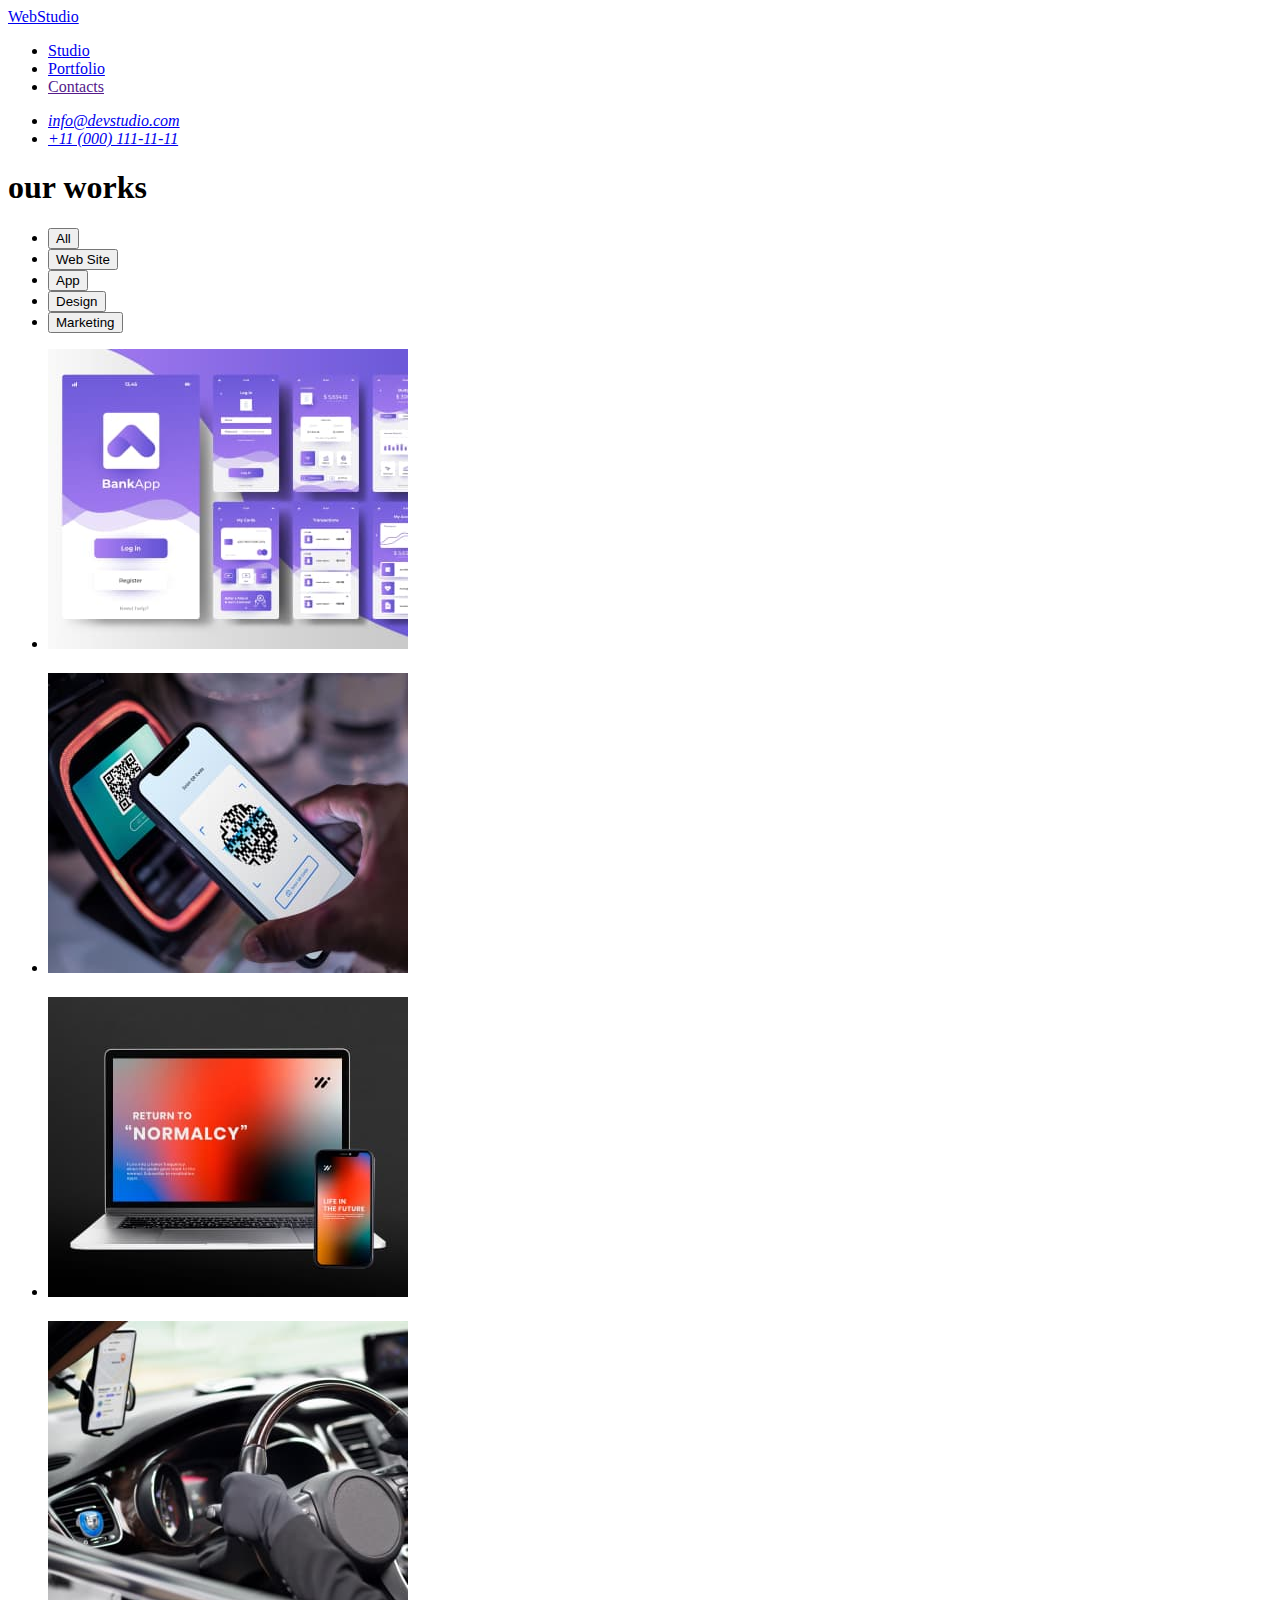
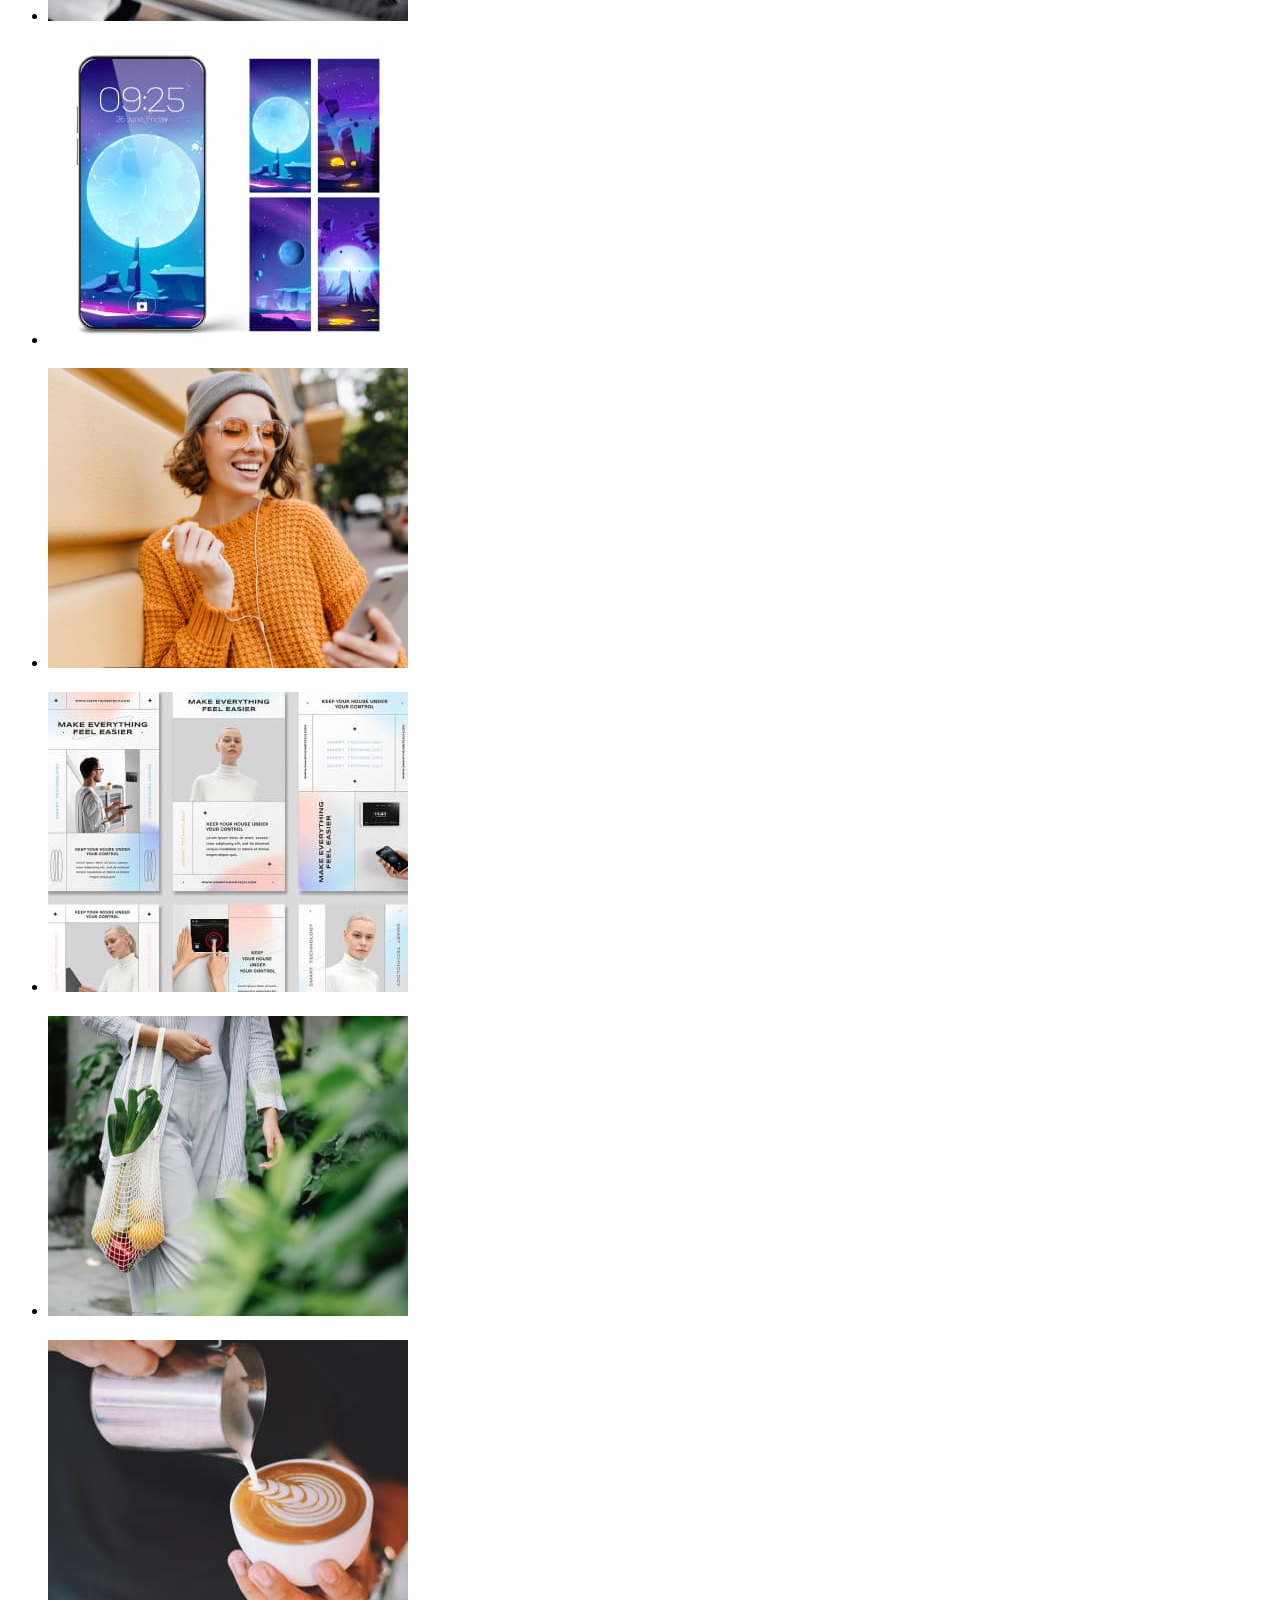
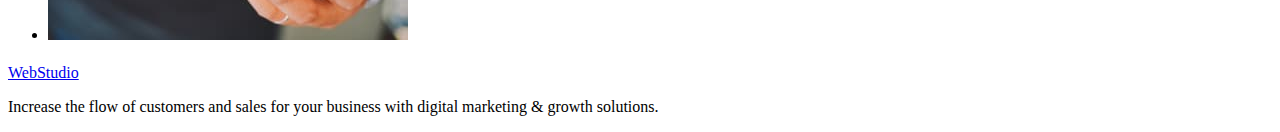
==== portfolio.html @ 886f60c4 "homework2start" ====
<!DOCTYPE html>
<html lang="en">
  <head>
    <meta charset="UTF-8" />
    <meta http-equiv="X-UA-Compatible" content="IE=edge" />
    <meta name="viewport" content="width=device-width, initial-scale=1.0" />
    <link rel="stylesheet" href="./css/styles.css">
    <title>Portfolio</title>
  </head>
  <body>
    <header>
      <nav>
        <a href="./index.html">WebStudio</a>
        <ul>
          <li>
            <a href="./index.html">Studio</a>
          </li>
          <li>
            <a href="./portfolio.html">Portfolio</a>
          </li>
          <li>
            <a href="">Contacts</a>
          </li>
        </ul>
      </nav>
      <address>
        <ul>
          <li><a href="mailto:info@devstudio.com">info@devstudio.com</a></li>
          <li><a href="tel:+110001111111">+11 (000) 111-11-11</a></li>
        </ul>
      </address>
    </header>
    <main>
        <section>
            <h1>our works</h1>
            <ul>
            <li><button type="button">All</button></li>
            <li><button type="button">Web Site</button></li>
            <li><button type="button">App</button></li>
            <li><button type="button">Design</button></li>
            <li><button type="button">Marketing</button></li>
            </ul>
            <ul>
            <li>
                
                   <img src="./images/portfolio1.jpg" alt="">
                <h2></h2>
                <p></p>

            </li>
            <li>
                   <img src="./images/portfolio2.jpg" alt="">
                <h2></h2>
                <p></p>

            </li>
            <li>
                 <img src="./images/portfolio3.jpg" alt="">
                <h2></h2>
                <p></p>
            </li>
            <li>
                 <img src="./images/portfolio4.jpg" alt="">
                <h2></h2>
                <p></p>
                        </li>
            <li>
                 <img src="./images/portfolio5.jpg" alt="">
                <h2></h2>
                <p></p>
                        </li>
            <li>
                 <img src="./images/portfolio6.jpg" alt="">
                <h2></h2>
                <p></p>
            </li>
            <li>
                 <img src="./images/portfolio7.jpg" alt="">
                <h2></h2>
                <p></p>
            </li>
            <li>
                 <img src="./images/portfolio8.jpg" alt="">
                <h2></h2>
                <p></p>
            </li>
            <li>
                <img src="./images/portfolio9.jpg" alt="">
               <h2></h2>
               <p></p>
           </li>
            </ul>
        </section>
    </main>
    <footer>
      <a href="./index.html">WebStudio</a>
      <p>
        Increase the flow of customers and sales for your business with digital
        marketing & growth solutions.
      </p>
    </footer>
  </body>
</html>
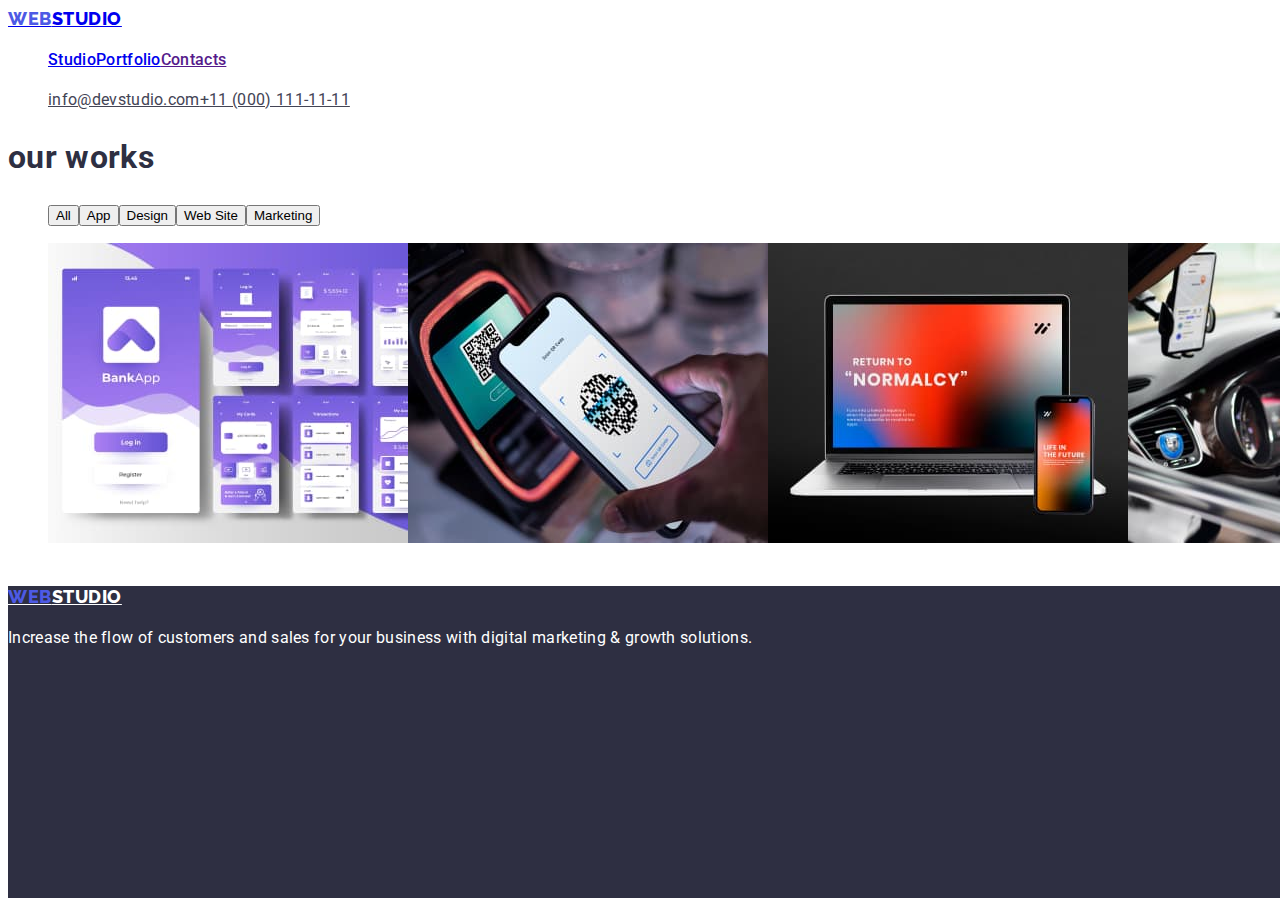
==== commit 019bedae: "homework2middle" ====
--- a/portfolio.html
+++ b/portfolio.html
@@ -4,13 +4,17 @@
     <meta charset="UTF-8" />
     <meta http-equiv="X-UA-Compatible" content="IE=edge" />
     <meta name="viewport" content="width=device-width, initial-scale=1.0" />
+    <link rel="preconnect" href="https://fonts.googleapis.com">
+<link rel="preconnect" href="https://fonts.gstatic.com" crossorigin>
+<link href="https://fonts.googleapis.com/css2?family=Raleway:wght@800&family=Roboto:wght@400;500;700&display=swap" rel="stylesheet">
     <link rel="stylesheet" href="./css/styles.css">
+    
     <title>Portfolio</title>
   </head>
   <body>
     <header>
-      <nav>
-        <a href="./index.html">WebStudio</a>
+      <nav class="nav-container">
+        <a class="nav-logo" href="./index.html"><span>Web</span>Studio</a>
         <ul>
           <li>
             <a href="./index.html">Studio</a>
@@ -23,77 +27,77 @@
           </li>
         </ul>
       </nav>
-      <address>
+      <address class="adress">
         <ul>
-          <li><a href="mailto:info@devstudio.com">info@devstudio.com</a></li>
-          <li><a href="tel:+110001111111">+11 (000) 111-11-11</a></li>
+          <li><a class="address-contacts" href="mailto:info@devstudio.com">info@devstudio.com</a></li>
+          <li><a class="address-contacts" href="tel:+110001111111">+11 (000) 111-11-11</a></li>
         </ul>
       </address>
     </header>
     <main>
-        <section>
-            <h1>our works</h1>
+        <section class="section-container">
+            <h1 class="section-title">our works</h1>
             <ul>
-            <li><button type="button">All</button></li>
-            <li><button type="button">Web Site</button></li>
-            <li><button type="button">App</button></li>
-            <li><button type="button">Design</button></li>
-            <li><button type="button">Marketing</button></li>
+            <li><button type="button" class="section-button">All</button></li>
+            <li><button type="button" class="section-button">App</button></li>
+            <li><button type="button" class="section-button">Design</button></li>
+            <li><button type="button" class="section-button">Web Site</button></li>
+            <li><button type="button" class="section-button">Marketing</button></li>
             </ul>
-            <ul>
-            <li>
+            <ul class="section-list">
+            <li class="section-item">
                 
-                   <img src="./images/portfolio1.jpg" alt="">
+                   <img src="./images/portfolio1.jpg" alt="" width="360">
                 <h2></h2>
                 <p></p>
 
             </li>
-            <li>
-                   <img src="./images/portfolio2.jpg" alt="">
+            <li class="section-item">
+                   <img src="./images/portfolio2.jpg" alt="" width="360">
                 <h2></h2>
                 <p></p>
 
             </li>
-            <li>
-                 <img src="./images/portfolio3.jpg" alt="">
+            <li class="section-item">
+                 <img src="./images/portfolio3.jpg" alt="" width="360">
                 <h2></h2>
                 <p></p>
             </li>
-            <li>
-                 <img src="./images/portfolio4.jpg" alt="">
+            <li class="section-item">
+                 <img src="./images/portfolio4.jpg" alt="" width="360">
                 <h2></h2>
                 <p></p>
                         </li>
-            <li>
-                 <img src="./images/portfolio5.jpg" alt="">
+            <li class="section-item">
+                 <img src="./images/portfolio5.jpg" alt="" width="360">
                 <h2></h2>
                 <p></p>
                         </li>
-            <li>
-                 <img src="./images/portfolio6.jpg" alt="">
+            <li class="section-item">
+                 <img src="./images/portfolio6.jpg" alt="" width="360">
                 <h2></h2>
                 <p></p>
             </li>
-            <li>
-                 <img src="./images/portfolio7.jpg" alt="">
+            <li class="section-item">
+                 <img src="./images/portfolio7.jpg" alt="" width="360">
                 <h2></h2>
                 <p></p>
             </li>
-            <li>
-                 <img src="./images/portfolio8.jpg" alt="">
+            <li class="section-item">
+                 <img src="./images/portfolio8.jpg" alt="" width="360">
                 <h2></h2>
                 <p></p>
             </li>
-            <li>
-                <img src="./images/portfolio9.jpg" alt="">
+            <li class="section-item">
+                <img src="./images/portfolio9.jpg" alt="" width="360">
                <h2></h2>
                <p></p>
            </li>
             </ul>
         </section>
     </main>
-    <footer>
-      <a href="./index.html">WebStudio</a>
+    <footer class="footer-container">
+      <a class="nav-logo footer" href="./index.html"><span>Web</span>Studio</a>
       <p>
         Increase the flow of customers and sales for your business with digital
         marketing & growth solutions.
--- a/css/styles.css
+++ b/css/styles.css
@@ -0,0 +1,114 @@
+:root {
+    --main-color-font: #2E2F42;
+    --second-color-font: #434455;
+    --third-color-font: #FFFFFF;
+    --main-color-link: #4D5AE5;
+    --main-color-background: #2E2F42;
+    --second-color-background: #F4F4FD;
+    --hover-color: #404BBF;
+
+
+}
+
+body {
+    font-family: 'Roboto', sans-serif;
+    color: var(--main-color-font);
+    font-weight: 400;
+    font-size: 16px;
+    line-height: 1.5;
+    letter-spacing: 0.02em;
+}
+ul {
+    display: flex;
+}
+li {
+    list-style: none;
+}
+/* STUDIO */
+/* header */
+.header-container {
+width: 1440px;
+height: 72px;
+}
+.nav-container {
+    font-weight: 500;
+    
+}
+
+.nav-logo {
+    font-family: 'Raleway';
+    font-weight: 800;
+    font-size: 18px;
+    line-height: 1.16;
+    align-items: center;
+    letter-spacing: 0.03em;
+    text-transform: uppercase;
+}
+
+.nav-logo span {
+    color: var(--main-color-link);
+}
+
+.nav-container a:hover,
+.nav-container a:focus {
+    color: var(--hover-color);
+}
+
+.address-contacts {
+    font-style: normal;
+    color: #434455;
+}
+
+.address-contacts:hover,
+.address-contacts:focus {
+    color: var(--hover-color);
+}
+
+/* Main */
+.section-one-container {
+    width: 1440px;
+    height: 600px;
+    background: var(--main-color-background);
+}
+.section-one-title {
+    font-weight: 700;
+font-size: 56px;
+line-height: 1.1;
+text-align: center;
+color: var(--third-color-font);
+}
+.section-one-button {
+    width: 169px;
+height: 56px;
+font-weight: 500;
+align-items: center;
+letter-spacing: 0.04em;
+color: var(--third-color-font);
+background:var(--main-color-link);
+box-shadow: 0px 4px 4px rgba(0, 0, 0, 0.15);
+border-radius: 4px;
+}
+.section-one-button:hover {
+    background: var(--hover-color);
+}
+
+
+
+
+
+/* footer */
+.footer-container {
+    width: 1440px;
+    height: 312px;
+    background: var(--main-color-background);
+}
+
+.footer-container p {
+    color: var(--third-color-font);
+}
+
+.footer {
+    color: var(--third-color-font);
+}
+
+/* PORTFOLIO */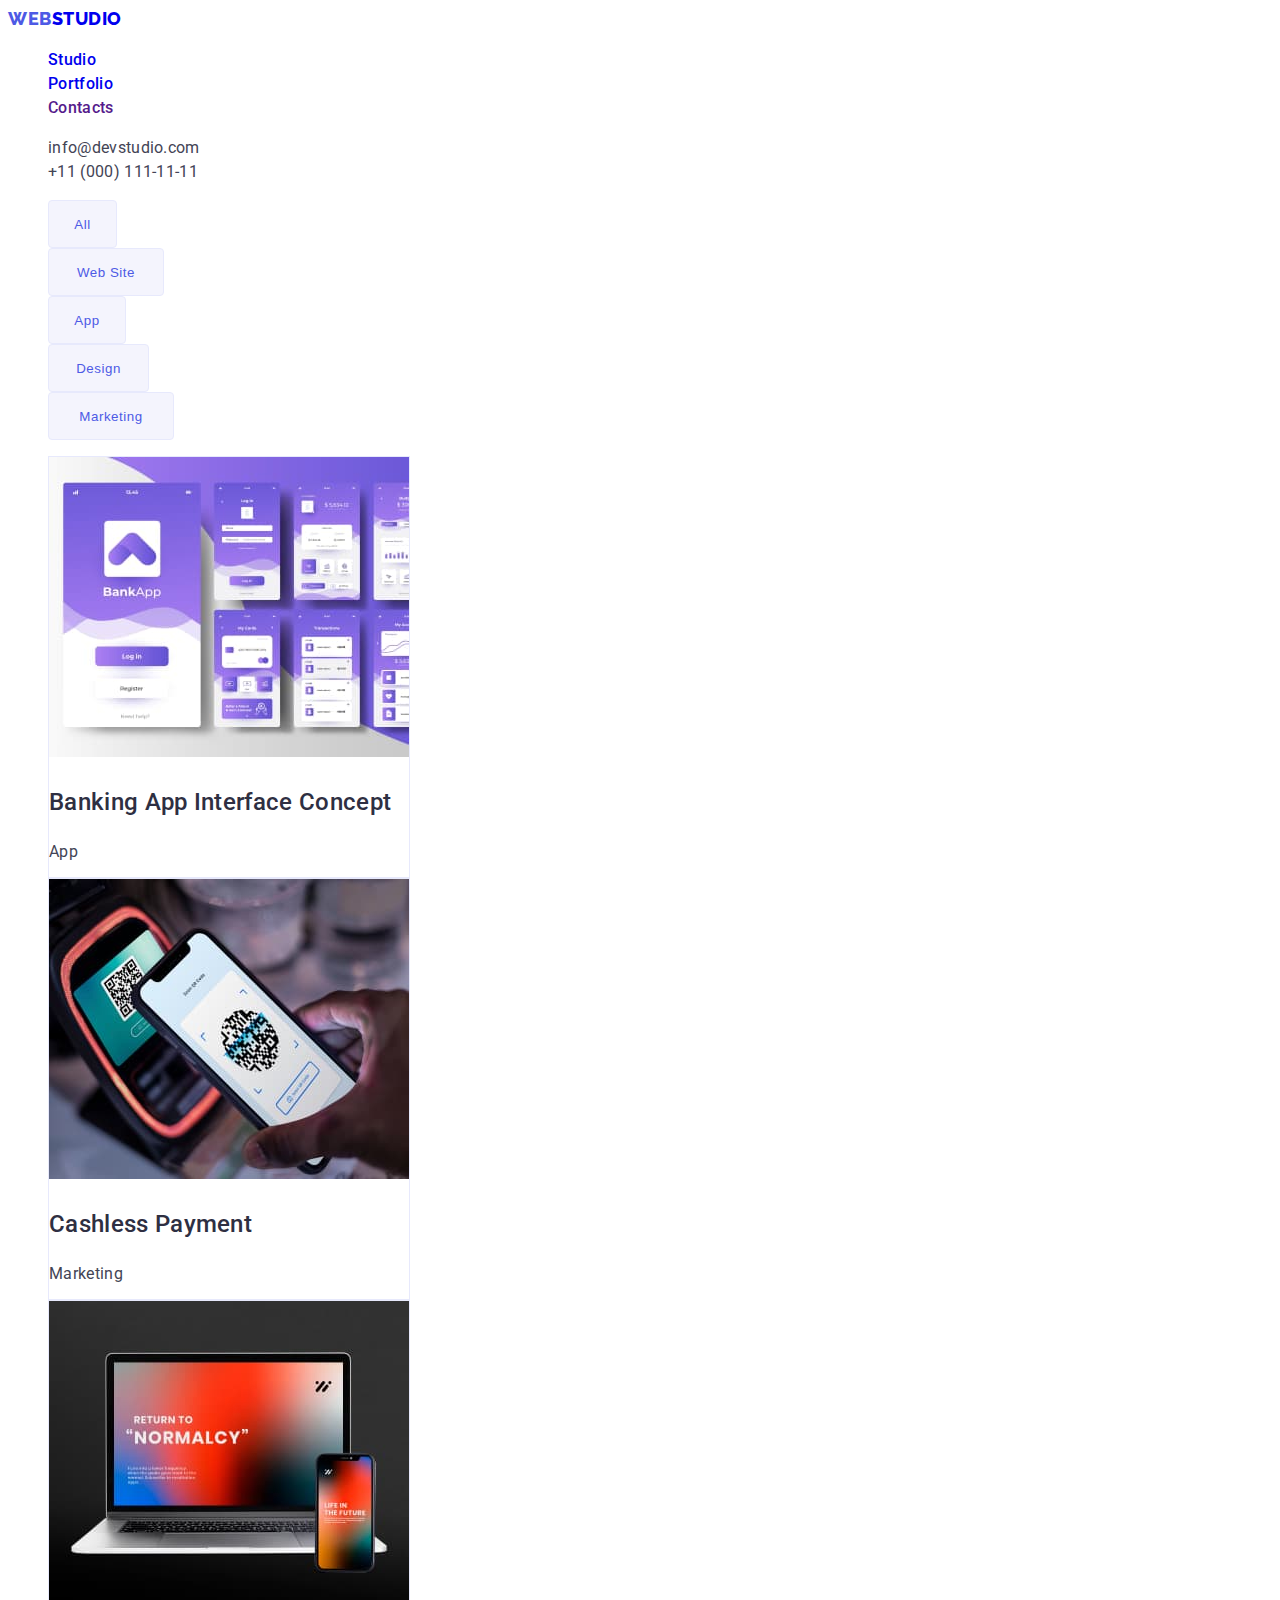
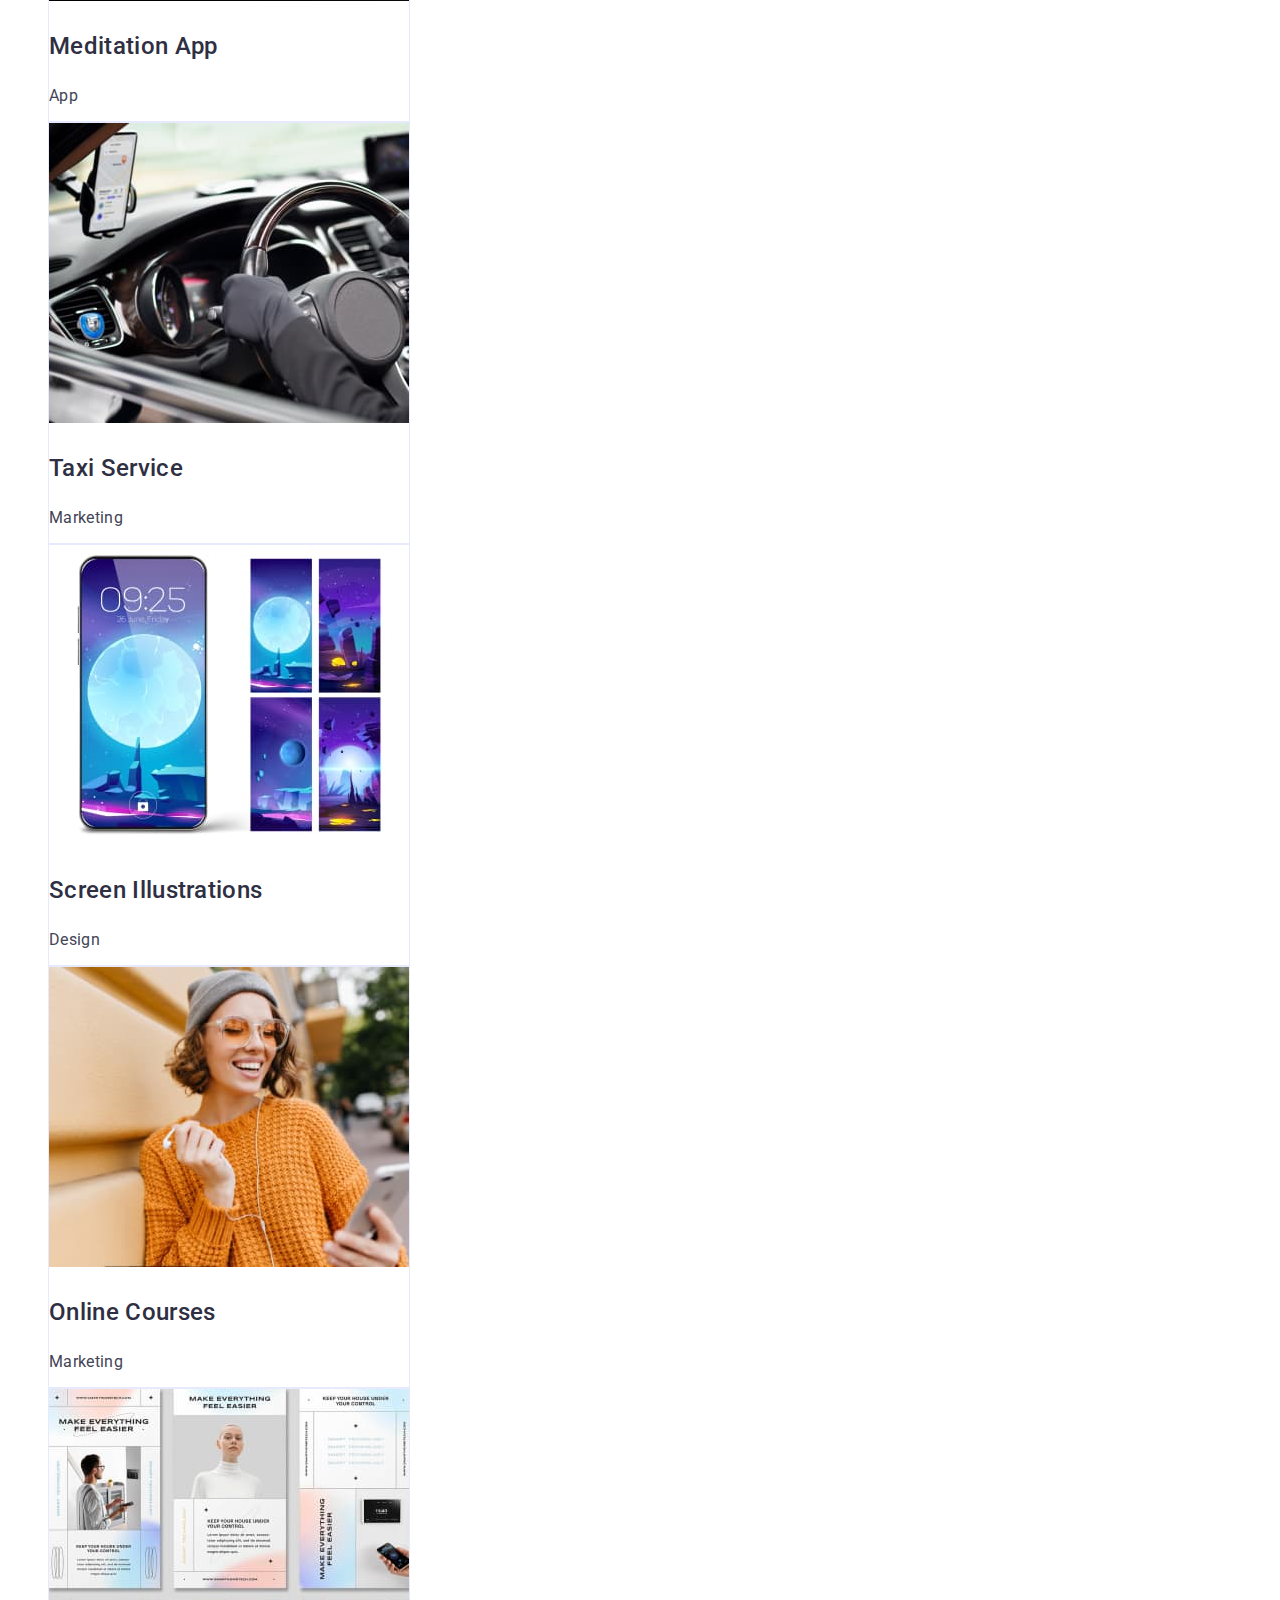
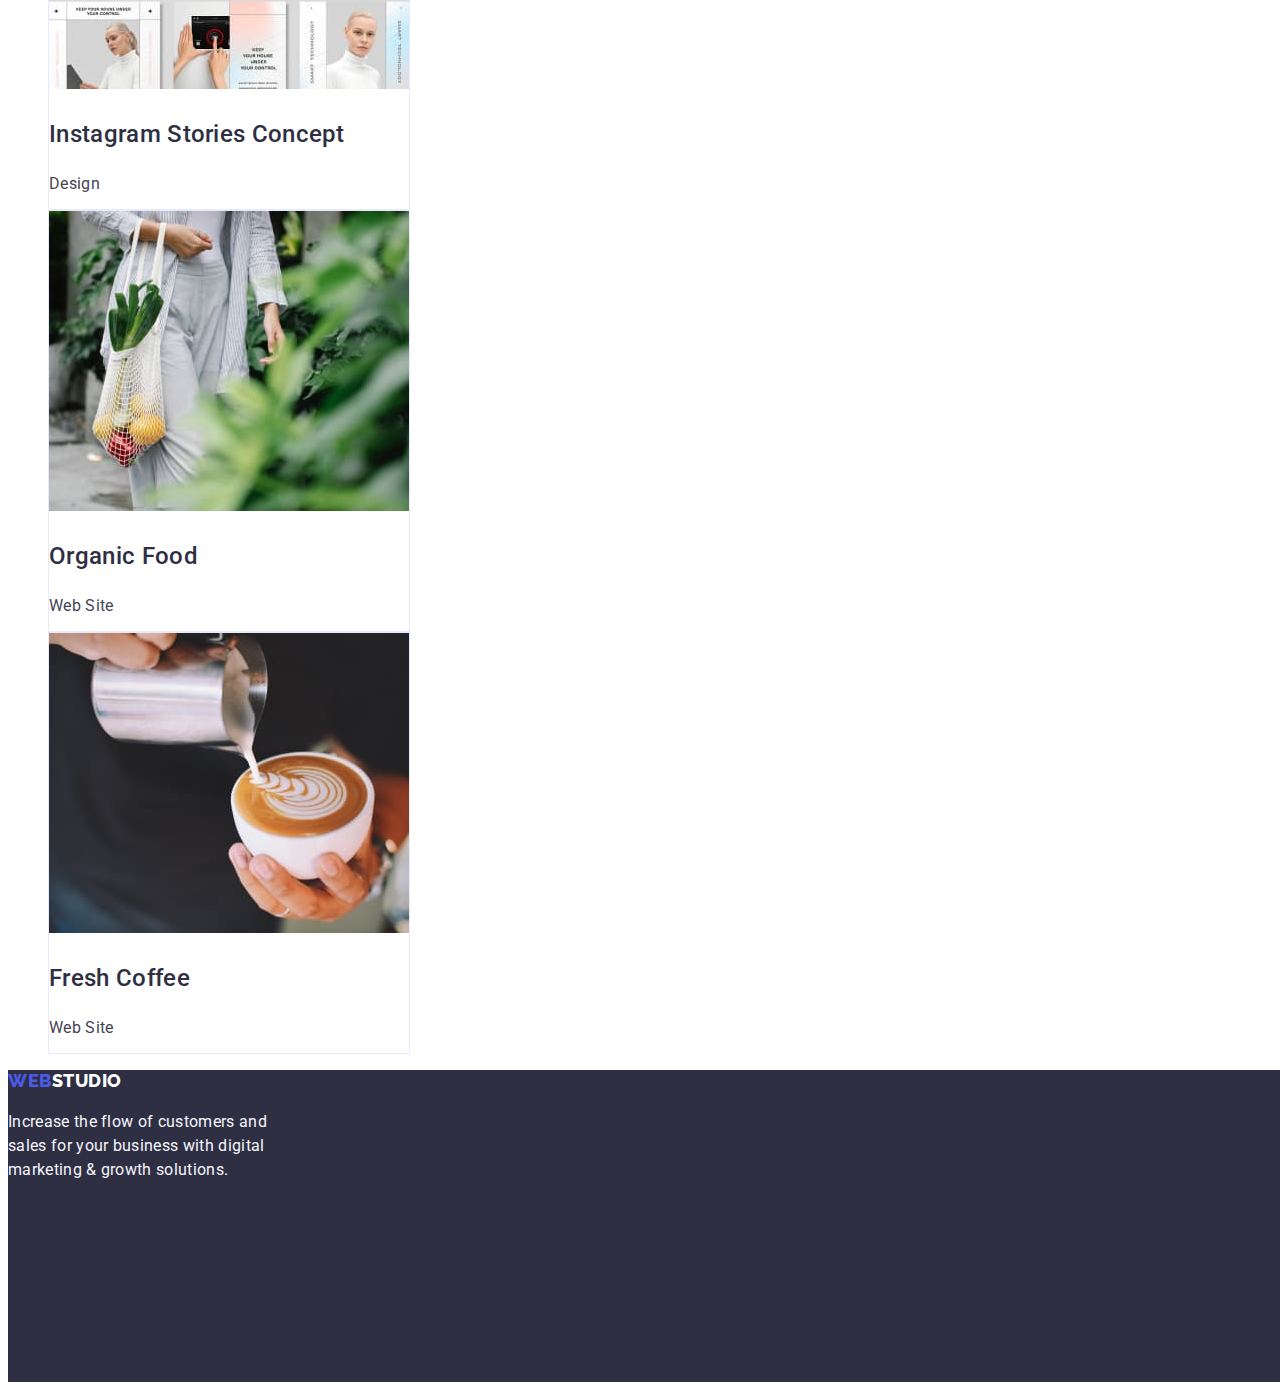
==== commit 681c1f4f: "homework2finish" ====
--- a/portfolio.html
+++ b/portfolio.html
@@ -4,15 +4,18 @@
     <meta charset="UTF-8" />
     <meta http-equiv="X-UA-Compatible" content="IE=edge" />
     <meta name="viewport" content="width=device-width, initial-scale=1.0" />
-    <link rel="preconnect" href="https://fonts.googleapis.com">
-<link rel="preconnect" href="https://fonts.gstatic.com" crossorigin>
-<link href="https://fonts.googleapis.com/css2?family=Raleway:wght@800&family=Roboto:wght@400;500;700&display=swap" rel="stylesheet">
-    <link rel="stylesheet" href="./css/styles.css">
-    
+    <link rel="preconnect" href="https://fonts.googleapis.com" />
+    <link rel="preconnect" href="https://fonts.gstatic.com" crossorigin />
+    <link
+      href="https://fonts.googleapis.com/css2?family=Raleway:wght@800&family=Roboto:wght@400;500;700&display=swap"
+      rel="stylesheet"
+    />
+    <link rel="stylesheet" href="./css/styles.css" />
+
     <title>Portfolio</title>
   </head>
   <body>
-    <header>
+    <header class="header-container">
       <nav class="nav-container">
         <a class="nav-logo" href="./index.html"><span>Web</span>Studio</a>
         <ul>
@@ -29,76 +32,105 @@
       </nav>
       <address class="adress">
         <ul>
-          <li><a class="address-contacts" href="mailto:info@devstudio.com">info@devstudio.com</a></li>
-          <li><a class="address-contacts" href="tel:+110001111111">+11 (000) 111-11-11</a></li>
+          <li>
+            <a class="address-contacts" href="mailto:info@devstudio.com"
+              >info@devstudio.com</a
+            >
+          </li>
+          <li>
+            <a class="address-contacts" href="tel:+110001111111"
+              >+11 (000) 111-11-11</a
+            >
+          </li>
         </ul>
       </address>
     </header>
     <main>
-        <section class="section-container">
-            <h1 class="section-title">our works</h1>
-            <ul>
-            <li><button type="button" class="section-button">All</button></li>
-            <li><button type="button" class="section-button">App</button></li>
-            <li><button type="button" class="section-button">Design</button></li>
-            <li><button type="button" class="section-button">Web Site</button></li>
-            <li><button type="button" class="section-button">Marketing</button></li>
-            </ul>
-            <ul class="section-list">
-            <li class="section-item">
-                
-                   <img src="./images/portfolio1.jpg" alt="" width="360">
-                <h2></h2>
-                <p></p>
-
-            </li>
-            <li class="section-item">
-                   <img src="./images/portfolio2.jpg" alt="" width="360">
-                <h2></h2>
-                <p></p>
-
-            </li>
-            <li class="section-item">
-                 <img src="./images/portfolio3.jpg" alt="" width="360">
-                <h2></h2>
-                <p></p>
-            </li>
-            <li class="section-item">
-                 <img src="./images/portfolio4.jpg" alt="" width="360">
-                <h2></h2>
-                <p></p>
-                        </li>
-            <li class="section-item">
-                 <img src="./images/portfolio5.jpg" alt="" width="360">
-                <h2></h2>
-                <p></p>
-                        </li>
-            <li class="section-item">
-                 <img src="./images/portfolio6.jpg" alt="" width="360">
-                <h2></h2>
-                <p></p>
-            </li>
-            <li class="section-item">
-                 <img src="./images/portfolio7.jpg" alt="" width="360">
-                <h2></h2>
-                <p></p>
-            </li>
-            <li class="section-item">
-                 <img src="./images/portfolio8.jpg" alt="" width="360">
-                <h2></h2>
-                <p></p>
-            </li>
-            <li class="section-item">
-                <img src="./images/portfolio9.jpg" alt="" width="360">
-               <h2></h2>
-               <p></p>
-           </li>
-            </ul>
-        </section>
+      <section class="section-container">
+        <h1 hidden>our works</h1>
+        <ul class="section-list-button">
+          <li><button type="button" class="section-button one">All</button></li>
+          <li>
+            <button type="button" class="section-button two">Web Site</button>
+          </li>
+          <li>
+            <button type="button" class="section-button three">App</button>
+          </li>
+          <li>
+            <button type="button" class="section-button four">Design</button>
+          </li>
+          <li>
+            <button type="button" class="section-button five">Marketing</button>
+          </li>
+        </ul>
+        <ul class="section-list">
+          <li class="section-item">
+            <img src="./images/portfolio1.jpg" alt="application" width="360" />
+            <h2 class="section-title">Banking App Interface Concept</h2>
+            <p class="section-text">App</p>
+          </li>
+          <li class="section-item">
+            <img
+              src="./images/portfolio2.jpg"
+              alt="foto of the phone"
+              width="360"
+            />
+            <h2 class="section-title">Cashless Payment</h2>
+            <p class="section-text">Marketing</p>
+          </li>
+          <li class="section-item">
+            <img src="./images/portfolio3.jpg" alt="application" width="360" />
+            <h2 class="section-title">Meditation App</h2>
+            <p class="section-text">App</p>
+          </li>
+          <li class="section-item">
+            <img src="./images/portfolio4.jpg" alt="application" width="360" />
+            <h2 class="section-title">Taxi Service</h2>
+            <p class="section-text">Marketing</p>
+          </li>
+          <li class="section-item">
+            <img
+              src="./images/portfolio5.jpg"
+              alt="phone's screen"
+              width="360"
+            />
+            <h2 class="section-title">Screen Illustrations</h2>
+            <p class="section-text">Design</p>
+          </li>
+          <li class="section-item">
+            <img
+              src="./images/portfolio6.jpg"
+              alt="ad of the cours"
+              width="360"
+            />
+            <h2 class="section-title">Online Courses</h2>
+            <p class="section-text">Marketing</p>
+          </li>
+          <li class="section-item">
+            <img
+              src="./images/portfolio7.jpg"
+              alt="instragram's sheet"
+              width="360"
+            />
+            <h2 class="section-title">Instagram Stories Concept</h2>
+            <p class="section-text">Design</p>
+          </li>
+          <li class="section-item">
+            <img src="./images/portfolio8.jpg" alt="web site" width="360" />
+            <h2 class="section-title">Organic Food</h2>
+            <p class="section-text">Web Site</p>
+          </li>
+          <li class="section-item">
+            <img src="./images/portfolio9.jpg" alt="web site" width="360" />
+            <h2 class="section-title">Fresh Coffee</h2>
+            <p class="section-text">Web Site</p>
+          </li>
+        </ul>
+      </section>
     </main>
     <footer class="footer-container">
       <a class="nav-logo footer" href="./index.html"><span>Web</span>Studio</a>
-      <p>
+      <p class="footer-text">
         Increase the flow of customers and sales for your business with digital
         marketing & growth solutions.
       </p>
--- a/css/styles.css
+++ b/css/styles.css
@@ -6,33 +6,33 @@
     --main-color-background: #2E2F42;
     --second-color-background: #F4F4FD;
     --hover-color: #404BBF;
-
+    --color-border: #E7E9FC;
 
 }
 
 body {
     font-family: 'Roboto', sans-serif;
     color: var(--main-color-font);
+    width: 1440px;
     font-weight: 400;
     font-size: 16px;
     line-height: 1.5;
     letter-spacing: 0.02em;
 }
-ul {
-    display: flex;
-}
+
+
 li {
     list-style: none;
 }
+
+a {
+    text-decoration: none;
+}
+
 /* STUDIO */
 /* header */
-.header-container {
-width: 1440px;
-height: 72px;
-}
 .nav-container {
     font-weight: 500;
-    
 }
 
 .nav-logo {
@@ -56,7 +56,7 @@
 
 .address-contacts {
     font-style: normal;
-    color: #434455;
+    color: var(--second-color-font);
 }
 
 .address-contacts:hover,
@@ -65,50 +65,166 @@
 }
 
 /* Main */
+/* section 1 */
 .section-one-container {
     width: 1440px;
-    height: 600px;
     background: var(--main-color-background);
 }
+
 .section-one-title {
     font-weight: 700;
-font-size: 56px;
-line-height: 1.1;
-text-align: center;
-color: var(--third-color-font);
-}
+    font-size: 56px;
+    line-height: 1.1;
+    text-align: center;
+    color: var(--third-color-font);
+}
+
 .section-one-button {
     width: 169px;
-height: 56px;
-font-weight: 500;
-align-items: center;
-letter-spacing: 0.04em;
-color: var(--third-color-font);
-background:var(--main-color-link);
-box-shadow: 0px 4px 4px rgba(0, 0, 0, 0.15);
-border-radius: 4px;
-}
+    font-weight: 500;
+    align-items: center;
+    letter-spacing: 0.04em;
+    color: var(--third-color-font);
+    background: var(--main-color-link);
+    box-shadow: 0px 4px 4px rgba(0, 0, 0, 0.15);
+    border-radius: 4px;
+    cursor: pointer;
+}
+
 .section-one-button:hover {
     background: var(--hover-color);
 }
 
-
-
-
+/* Section 2 */
+.section-two-container {
+    width: 1128px;
+}
+
+.section-two-text {
+    color: var(--second-color-font);
+}
+
+/* Section 3 */
+.section-three-container {
+    width: 1128px;
+}
+
+.section-three-title {
+    font-weight: 700;
+    font-size: 36px;
+    line-height: 1.11;
+    text-align: center;
+    text-transform: capitalize;
+}
+
+/* Section 4 */
+.section-four-container {
+    background: var(--second-color-background);
+}
+
+.section-four-title {
+    font-weight: 700;
+    font-size: 36px;
+    line-height: 1.11;
+    text-align: center;
+    text-transform: capitalize;
+}
+
+.section-four-item {
+    width: 264px;
+    background: var(--third-color-font);
+    box-shadow: 0px 1px 6px rgba(46, 47, 66, 0.08), 0px 1px 1px rgba(46, 47, 66, 0.16), 0px 2px 1px rgba(46, 47, 66, 0.08);
+    border-radius: 0px 0px 4px 4px;
+}
+
+.section-four-name {
+    font-weight: 500;
+    text-align: center;
+}
+
+.section-four-text {
+    text-align: center;
+    color: var(--second-color-font);
+}
 
 /* footer */
 .footer-container {
-    width: 1440px;
     height: 312px;
     background: var(--main-color-background);
 }
 
-.footer-container p {
-    color: var(--third-color-font);
-}
+.footer-container p {}
 
 .footer {
     color: var(--third-color-font);
 }
 
-/* PORTFOLIO */+.footer-text {
+    width: 264px;
+    height: 72px;
+    color: var(--second-color-background);
+
+}
+
+/* PORTFOLIO */
+/* Section 1 */
+.section-list-button {
+    width: 586px;
+
+}
+
+.section-button {
+    height: 48px;
+    font-weight: 500;
+    align-items: center;
+    text-align: center;
+    letter-spacing: 0.04em;
+    color: var(--main-color-link);
+    background: var(--second-color-background);
+    border: 1px solid var(--color-border);
+    border-radius: 4px;
+    cursor: pointer;
+}
+
+.section-button:hover,
+.section-button:focus {
+    background: var(--hover-color);
+    color: var(--third-color-font);
+    box-shadow: 0px 3px 1px rgba(0, 0, 0, 0.1), 0px 2px 1px rgba(0, 0, 0, 0.08), 0px 2px 2px rgba(0, 0, 0, 0.12);
+    border-radius: 4px;
+}
+
+.one {
+    width: 69px;
+}
+
+.two {
+    width: 116px;
+}
+
+.three {
+    width: 78px;
+}
+
+.four {
+    width: 101px;
+}
+
+.five {
+    width: 126px;
+}
+
+.section-item {
+    width: 360px;
+    height: 420px;
+    background: #FFFFFF var(--third-color-font);
+    border: 1px solid var(--color-border);
+}
+
+.section-title {
+    font-weight: 500;
+}
+
+.section-text {
+    color: var(--second-color-font);
+}